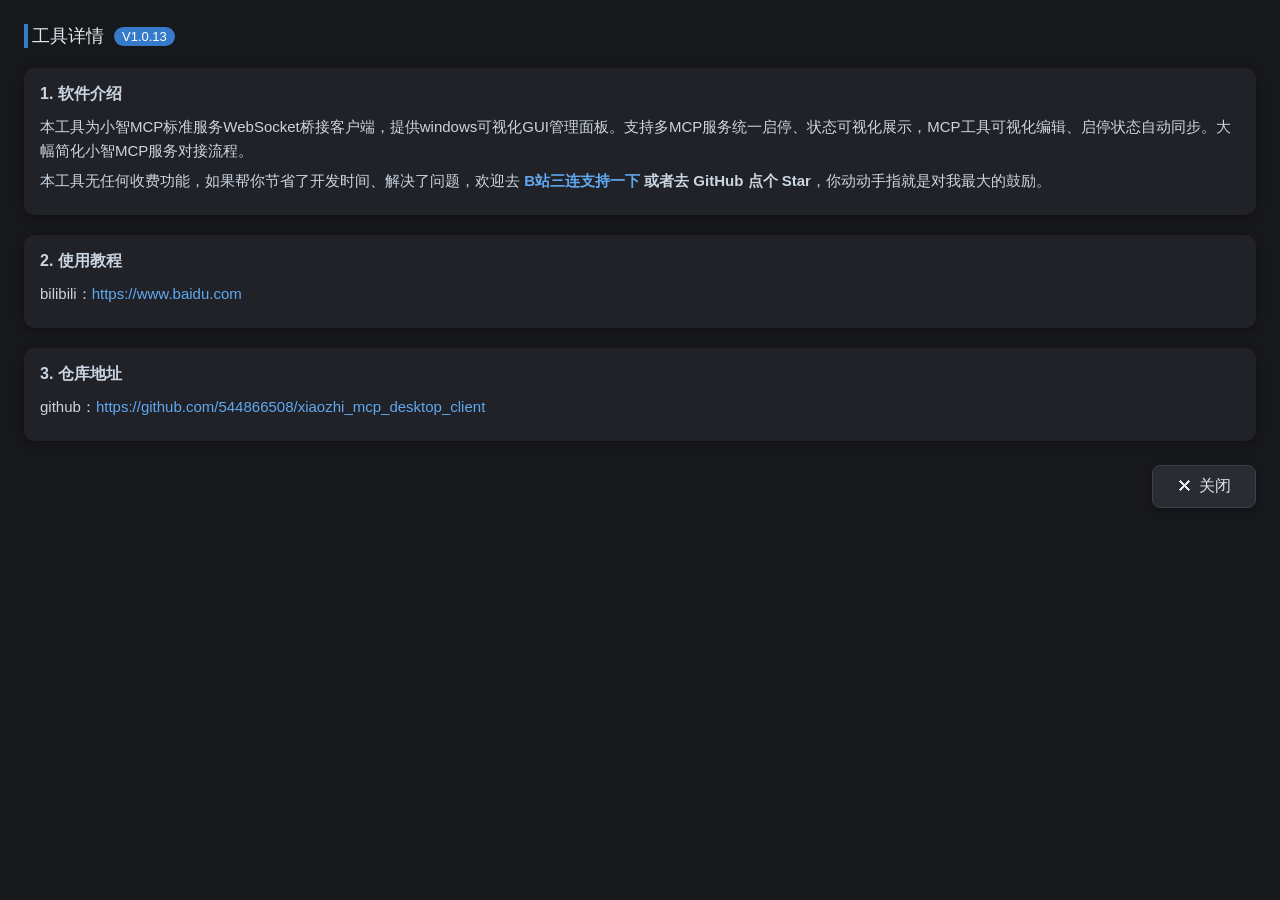
==== html/info.html @ e8f99d7b "安装方式优化" ====
<!DOCTYPE html>
<html lang="zh-CN">
<head>
    <meta charset="UTF-8">
    <style>
        * {
            margin: 0;
            padding: 0;
            box-sizing: border-box;
            font-family: "Microsoft YaHei", "微软雅黑", sans-serif;
        }
        body {
            padding: 24px;
            background-color: #17181c;
            font-size: 15px;
            color: #e2e8f0;
        }
        h3 {
            font-size: 18px;
            font-weight: 500;
            color: #e2e8f0;
            margin-bottom: 20px;
            padding-left: 4px;
            border-left: 4px solid #367bc9;
            display: flex;
            align-items: center;
            gap: 10px;
        }
        .version-tag {
            font-size: 13px;
            background: #367bc9;
            padding: 2px 8px;
            border-radius: 12px;
            color: #fff;
        }
        .section {
            margin: 20px 0;
            background: #202228;
            padding: 16px;
            border-radius: 10px;
            box-shadow: 0 2px 8px rgba(0,0,0,0.3);
        }
        .section h4 {
            font-size: 16px;
            margin-bottom: 10px;
            color: #cbd5e1;
        }
        .section p {
            line-height: 1.6;
            margin: 6px 0;
            color: #cbd5e1;
        }
        .repo-link-box {
            margin-top: 10px;
            padding: 12px;
            background: #2a2c33;
            border-radius: 6px;
        }
        a {
            color: #60a9f0;
            text-decoration: none;
        }
        a:hover {
            text-decoration: underline;
        }
        .tip-text {
            color: #94a3b8;
            font-size: 14px;
            margin-top: 12px;
        }
        /* 底部按钮栏 右对齐，暗色低亮度按钮 */
        .btn-wrap {
            margin-top: 24px;
            display: flex;
            justify-content: flex-end;
        }
        .close-btn {
            font-size: 16px;
            padding: 10px 24px;
            cursor: pointer;
            border: none;
            border-radius: 8px;
            transition: all 0.2s ease;
            box-shadow: 0 2px 6px rgba(0,0,0,0.3);
            white-space: nowrap;
            display: flex;
            align-items: center;
            gap: 6px;
            /* 降低明度暗色按钮，不用纯白 */
            background: #2a2c33;
            color: #e2e8f0;
            border: 1px solid #3d4048;
        }
        .close-btn:hover {
            transform: translateY(-1px);
            box-shadow: 0 3px 10px rgba(0,0,0,0.4);
            background: #343740;
        }
        /* 全局深色滚动条 */
        ::-webkit-scrollbar {
            width: 8px;
            height: 8px;
        }
        ::-webkit-scrollbar-track {
            background: #17181c;
        }
        ::-webkit-scrollbar-thumb {
            background: #444852;
            border-radius: 4px;
        }
        ::-webkit-scrollbar-thumb:hover {
            background: #555a66;
        }
    </style>
</head>
<body>
    <h3>工具详情 <span class="version-tag">V1.0.13</span></h3>

    <div class="section">
        <h4>1. 软件介绍</h4>
        <p>本工具为小智MCP标准服务WebSocket桥接客户端，提供windows可视化GUI管理面板。支持多MCP服务统一启停、状态可视化展示，MCP工具可视化编辑、启停状态自动同步。大幅简化小智MCP服务对接流程。</p>
        <p>本工具无任何收费功能，如果帮你节省了开发时间、解决了问题，欢迎去 <b><a href="https://www.baidu.com" target="_blank">B站三连支持一下</a> 或者去 GitHub 点个 Star</b>，你动动手指就是对我最大的鼓励。</p>
    </div>

    <div class="section">
        <h4>2. 使用教程</h4>
        <p>bilibili：<a href="https://www.baidu.com" target="_blank">https://www.baidu.com</a></p>
    </div>

    <div class="section">
        <h4>3. 仓库地址</h4>
        <p>github：<a href="https://github.com/544866508/xiaozhi_mcp_desktop_client" target="_blank">https://github.com/544866508/xiaozhi_mcp_desktop_client</a></p>
    </div>

    <!-- 按钮容器右对齐 -->
    <div class="btn-wrap">
        <button class="close-btn" onclick="parent.closeInfoMask()">
            <span>✕</span> 关闭
        </button>
    </div>
</body>
</html>
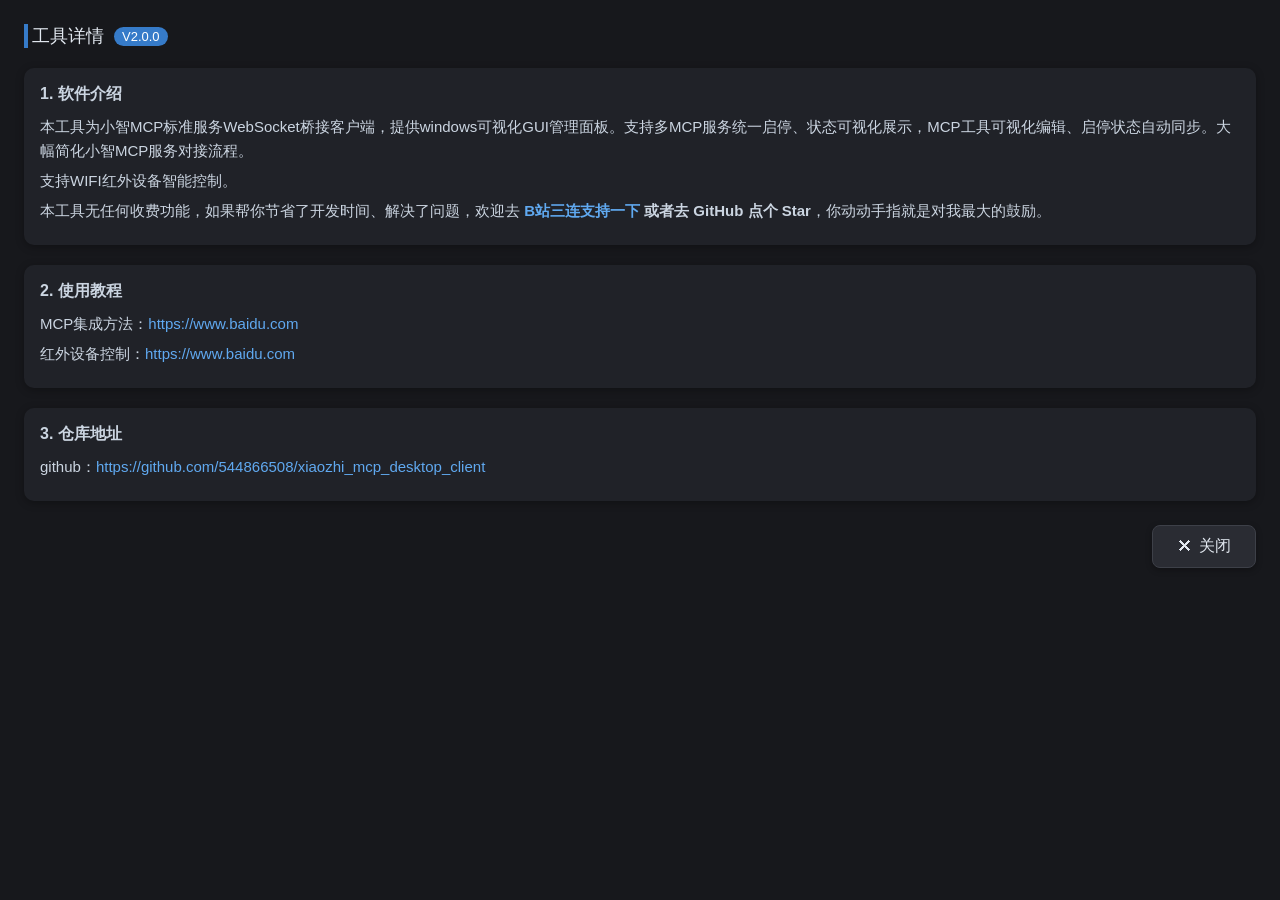
==== commit aa9da828: "好耶" ====
--- a/html/info.html
+++ b/html/info.html
@@ -114,17 +114,19 @@
     </style>
 </head>
 <body>
-    <h3>工具详情 <span class="version-tag">V1.0.13</span></h3>
+    <h3>工具详情 <span class="version-tag">V2.0.0</span></h3>
 
     <div class="section">
         <h4>1. 软件介绍</h4>
         <p>本工具为小智MCP标准服务WebSocket桥接客户端，提供windows可视化GUI管理面板。支持多MCP服务统一启停、状态可视化展示，MCP工具可视化编辑、启停状态自动同步。大幅简化小智MCP服务对接流程。</p>
-        <p>本工具无任何收费功能，如果帮你节省了开发时间、解决了问题，欢迎去 <b><a href="https://www.baidu.com" target="_blank">B站三连支持一下</a> 或者去 GitHub 点个 Star</b>，你动动手指就是对我最大的鼓励。</p>
+        <p>支持WIFI红外设备智能控制。</p>
+        <p>本工具无任何收费功能，如果帮你节省了开发时间、解决了问题，欢迎去 <b><a href="https://space.bilibili.com/130118358" target="_blank">B站三连支持一下</a> 或者去 GitHub 点个 Star</b>，你动动手指就是对我最大的鼓励。</p>
     </div>
 
     <div class="section">
         <h4>2. 使用教程</h4>
-        <p>bilibili：<a href="https://www.baidu.com" target="_blank">https://www.baidu.com</a></p>
+        <p>MCP集成方法：<a href="https://www.bilibili.com/video/BV11sMu6xEid" target="_blank">https://www.baidu.com</a></p>
+        <p>红外设备控制：<a href="https://www.bilibili.com/video/BV1BVuc6REJV" target="_blank">https://www.baidu.com</a></p>
     </div>
 
     <div class="section">
